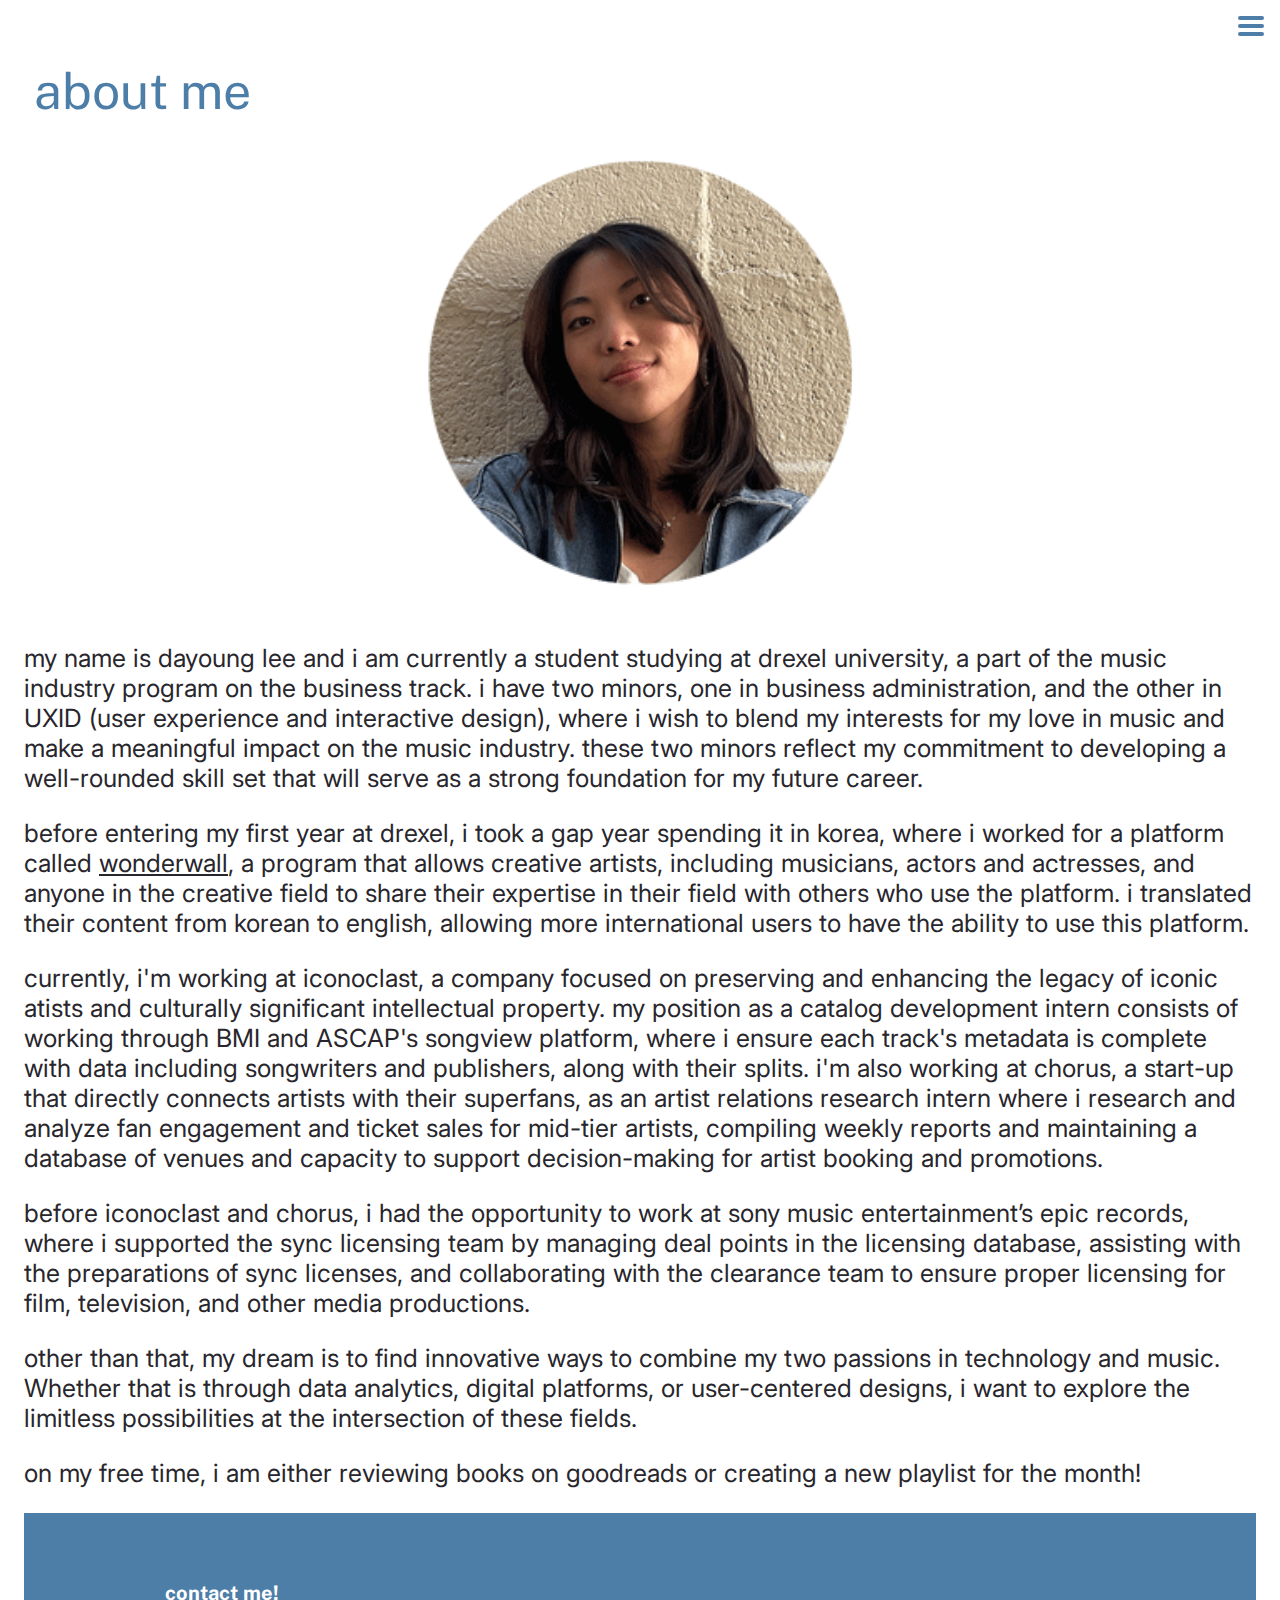
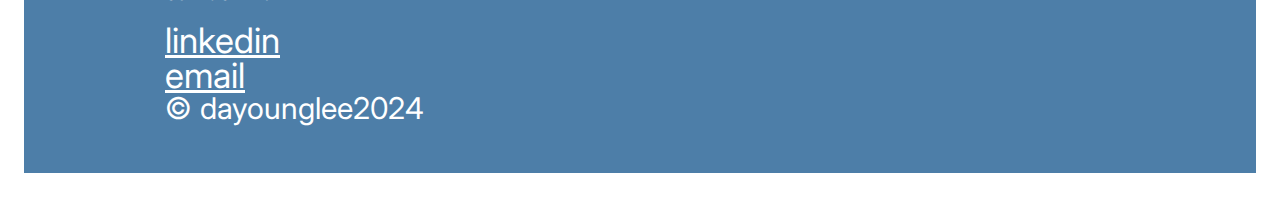
==== aboutme.html @ 476593b4 ":memo:" ====
<!DOCTYPE html>
<html lang="en">
<head>
 <meta charset="UTF-8">
 <title>about me</title>
 <link rel="normalize" href="styles/normalizesheet.css">
 <link rel="stylesheet" href="styles/stylesheet.css">
<link rel="aboutme" href="aboutme.html">
<link rel="myprojects" href="myprojects.html">
<link rel="resume" href="resume.html">
</head>
<body>
    <header>
        <input type="checkbox" id="nav-toggle" class="nav-toggle" hidden>
        <label for="nav-toggle" class="nav-toggle-label">
            <span></span>
            <span></span>
            <span></span>
        </label>
        <nav>
            <ul>
                <li>about me!</li>
                    <a href="aboutme.html"></a>
                <li>resume!</li>
                    <a href="resume.html"></a>
                <li>my projects!</li>
                    <a href="myprojects.html"></a>
            </ul>
        </nav>
    </header>
<h1>
    about me
</h1>
<img src="media/images/DaYoungImage.png" alt="dayoung" class="about-me-image" >

<p>
    my name is dayoung lee and i am currently a student studying at drexel university, a part of the music industry program on the business track. i have two minors, one in business administration, and the other in UXID (user experience and interactive design), where i wish to blend my interests for my love in music and make a meaningful impact on the music industry. these two minors reflect my commitment to developing a well-rounded skill set that will serve as a strong foundation for my future career.
</p>
<p>
    before entering my first year at drexel, i took a gap year spending it in korea, where i worked for a platform called <a href="https://wonderwall.kr/en">wonderwall</a>, a program that allows creative artists, including musicians, actors and actresses, and anyone in the creative field to share their expertise in their field with others who use the platform. i translated their content from korean to english, allowing more international users to have the ability to use this platform.
</p>
<p>
    currently, i'm working at iconoclast, a company focused on preserving and enhancing the legacy of iconic atists and culturally significant intellectual property. my position as a catalog development intern consists of working through BMI and ASCAP's songview platform, where i ensure each track's metadata is complete with data including songwriters and publishers, along with their splits. i'm also working at chorus, a start-up that directly connects artists with their superfans, as an artist relations research intern where i research and analyze fan engagement and ticket sales for mid-tier artists, compiling weekly reports and maintaining a database of venues and capacity to support decision-making for artist booking and promotions. 
</p>
<p>
    before iconoclast and chorus, i had the opportunity to work at sony music entertainment’s epic records, where i supported the sync licensing team by managing deal points in the licensing database, assisting with the preparations of sync licenses, and collaborating with the clearance team to ensure proper licensing for film, television, and other media productions.  
</p>
<p>
    other than that, my dream is to find innovative ways to combine my two passions in technology and music. Whether that is through data analytics, digital platforms, or user-centered designs, i want to explore the limitless possibilities at the intersection of these fields.
</p>
<p>
    on my free time, i am either reviewing books on goodreads or creating a new playlist for the month!
</p>
<footer class ="footer">
    <div class="footer-content">
        <h3>contact me!</h3>
        <p><a href="https://www.linkedin.com/in/dayoung-lee-/" target="_blank">linkedin</a></p>
        <p><a href="mailto:dayounglee526@gmail.com">email</a></p>
        <p>&copy; dayounglee2024</p>
    </div>
</footer>
</body>
---- styles/normalizesheet.css ----
/*! normalize.css v8.0.1 | MIT License | github.com/necolas/normalize.css */

/* Document
   ========================================================================== */

/**
 * 1. Correct the line height in all browsers.
 * 2. Prevent adjustments of font size after orientation changes in iOS.
 */

 html {
    line-height: 1.15; /* 1 */
    -webkit-text-size-adjust: 100%; /* 2 */
  }
  
  /* Sections
     ========================================================================== */
  
  /**
   * Remove the margin in all browsers.
   */
  
  body {
    margin: 0;
  }
  
  /**
   * Render the `main` element consistently in IE.
   */
  
  main {
    display: block;
  }
  
  /**
   * Correct the font size and margin on `h1` elements within `section` and
   * `article` contexts in Chrome, Firefox, and Safari.
   */
  
  h1 {
    font-size: 2em;
    margin: 0.67em 0;
  }
  
  /* Grouping content
     ========================================================================== */
  
  /**
   * 1. Add the correct box sizing in Firefox.
   * 2. Show the overflow in Edge and IE.
   */
  
  hr {
    box-sizing: content-box; /* 1 */
    height: 0; /* 1 */
    overflow: visible; /* 2 */
  }
  
  /**
   * 1. Correct the inheritance and scaling of font size in all browsers.
   * 2. Correct the odd `em` font sizing in all browsers.
   */
  
  pre {
    font-family: monospace, monospace; /* 1 */
    font-size: 1em; /* 2 */
  }
  
  /* Text-level semantics
     ========================================================================== */
  
  /**
   * Remove the gray background on active links in IE 10.
   */
  
  a {
    background-color: transparent;
  }
  
  /**
   * 1. Remove the bottom border in Chrome 57-
   * 2. Add the correct text decoration in Chrome, Edge, IE, Opera, and Safari.
   */
  
  abbr[title] {
    border-bottom: none; /* 1 */
    text-decoration: underline; /* 2 */
    text-decoration: underline dotted; /* 2 */
  }
  
  /**
   * Add the correct font weight in Chrome, Edge, and Safari.
   */
  
  b,
  strong {
    font-weight: bolder;
  }
  
  /**
   * 1. Correct the inheritance and scaling of font size in all browsers.
   * 2. Correct the odd `em` font sizing in all browsers.
   */
  
  code,
  kbd,
  samp {
    font-family: monospace, monospace; /* 1 */
    font-size: 1em; /* 2 */
  }
  
  /**
   * Add the correct font size in all browsers.
   */
  
  small {
    font-size: 80%;
  }
  
  /**
   * Prevent `sub` and `sup` elements from affecting the line height in
   * all browsers.
   */
  
  sub,
  sup {
    font-size: 75%;
    line-height: 0;
    position: relative;
    vertical-align: baseline;
  }
  
  sub {
    bottom: -0.25em;
  }
  
  sup {
    top: -0.5em;
  }
  
  /* Embedded content
     ========================================================================== */
  
  /**
   * Remove the border on images inside links in IE 10.
   */
  
  img {
    border-style: none;
  }
  
  /* Forms
     ========================================================================== */
  
  /**
   * 1. Change the font styles in all browsers.
   * 2. Remove the margin in Firefox and Safari.
   */
  
  button,
  input,
  optgroup,
  select,
  textarea {
    font-family: inherit; /* 1 */
    font-size: 100%; /* 1 */
    line-height: 1.15; /* 1 */
    margin: 0; /* 2 */
  }
  
  /**
   * Show the overflow in IE.
   * 1. Show the overflow in Edge.
   */
  
  button,
  input { /* 1 */
    overflow: visible;
  }
  
  /**
   * Remove the inheritance of text transform in Edge, Firefox, and IE.
   * 1. Remove the inheritance of text transform in Firefox.
   */
  
  button,
  select { /* 1 */
    text-transform: none;
  }
  
  /**
   * Correct the inability to style clickable types in iOS and Safari.
   */
  
  button,
  [type="button"],
  [type="reset"],
  [type="submit"] {
    -webkit-appearance: button;
  }
  
  /**
   * Remove the inner border and padding in Firefox.
   */
  
  button::-moz-focus-inner,
  [type="button"]::-moz-focus-inner,
  [type="reset"]::-moz-focus-inner,
  [type="submit"]::-moz-focus-inner {
    border-style: none;
    padding: 0;
  }
  
  /**
   * Restore the focus styles unset by the previous rule.
   */
  
  button:-moz-focusring,
  [type="button"]:-moz-focusring,
  [type="reset"]:-moz-focusring,
  [type="submit"]:-moz-focusring {
    outline: 1px dotted ButtonText;
  }
  
  /**
   * Correct the padding in Firefox.
   */
  
  fieldset {
    padding: 0.35em 0.75em 0.625em;
  }
  
  /**
   * 1. Correct the text wrapping in Edge and IE.
   * 2. Correct the color inheritance from `fieldset` elements in IE.
   * 3. Remove the padding so developers are not caught out when they zero out
   *    `fieldset` elements in all browsers.
   */
  
  legend {
    box-sizing: border-box; /* 1 */
    color: inherit; /* 2 */
    display: table; /* 1 */
    max-width: 100%; /* 1 */
    padding: 0; /* 3 */
    white-space: normal; /* 1 */
  }
  
  /**
   * Add the correct vertical alignment in Chrome, Firefox, and Opera.
   */
  
  progress {
    vertical-align: baseline;
  }
  
  /**
   * Remove the default vertical scrollbar in IE 10+.
   */
  
  textarea {
    overflow: auto;
  }
  
  /**
   * 1. Add the correct box sizing in IE 10.
   * 2. Remove the padding in IE 10.
   */
  
  [type="checkbox"],
  [type="radio"] {
    box-sizing: border-box; /* 1 */
    padding: 0; /* 2 */
  }
  
  /**
   * Correct the cursor style of increment and decrement buttons in Chrome.
   */
  
  [type="number"]::-webkit-inner-spin-button,
  [type="number"]::-webkit-outer-spin-button {
    height: auto;
  }
  
  /**
   * 1. Correct the odd appearance in Chrome and Safari.
   * 2. Correct the outline style in Safari.
   */
  
  [type="search"] {
    -webkit-appearance: textfield; /* 1 */
    outline-offset: -2px; /* 2 */
  }
  
  /**
   * Remove the inner padding in Chrome and Safari on macOS.
   */
  
  [type="search"]::-webkit-search-decoration {
    -webkit-appearance: none;
  }
  
  /**
   * 1. Correct the inability to style clickable types in iOS and Safari.
   * 2. Change font properties to `inherit` in Safari.
   */
  
  ::-webkit-file-upload-button {
    -webkit-appearance: button; /* 1 */
    font: inherit; /* 2 */
  }
  
  /* Interactive
     ========================================================================== */
  
  /*
   * Add the correct display in Edge, IE 10+, and Firefox.
   */
  
  details {
    display: block;
  }
  
  /*
   * Add the correct display in all browsers.
   */
  
  summary {
    display: list-item;
  }
  
  /* Misc
     ========================================================================== */
  
  /**
   * Add the correct display in IE 10+.
   */
  
  template {
    display: none;
  }
  
  /**
   * Add the correct display in IE 10.
   */
  
  [hidden] {
    display: none;
  }
---- styles/stylesheet.css ----
@font-face {
    font-family: Inter;
    src: url(../media/fonts/Inter.woff2);
    font-weight: 100 900;
    font-style: normal;
}
@font-face {
    font-family: PublicSans;
    src: url(../media/fonts/PublicSans.woff2);
    font-weight: 100 900;
    font-style: normal;
}

html{
    background-color: #FFFFFF;
}

* {
    box-sizing: border-box;
}

body{
    padding: 16px;
}

header {
    padding: 1rem;
    position: relative;
}

header label {
    cursor: pointer;
    height: 1.25rem;
    position: fixed;
    right: 1rem;
    top: 1rem;
    width: 1.625rem;
    z-index: 1001;
}

header label span {
    background-color: #4D7EA8;
    border-radius: 2px;
    display: block;
    height: 4px;
    position: absolute;
    width: 100%;
    transform-origin: left;
}

header label span:nth-child(1) {
    top: 0;
}

header label span:nth-child(2) {
    top: 0.5rem;
}

header label span:nth-child(3) {
    top: 1rem;
}

nav {
    background: #FFFFFF;
    height: 100vh;
    width: 18.75rem;
    position: fixed;
    right: -300px;
    top: 0;
    z-index: 1000;
}

nav ul{
    list-style: none;
    margin: 0;
    padding: 4rem;
}

nav ul li{
    margin-bottom: 1rem;
}

nav ul li a {
    color: #28262C;
    text-decoration: none;
    font-size: 25px;
}

.nav-toggle:checked ~ nav{
    right:0;
}
.nav-toggle:checked ~ .nav-toggle-label span:nth-child(1){
    transform: rotate(45deg);
    top: -2px;
}

.nav-toggle:checked ~ .nav-toggle-label span:nth-child(2){
    opacity: 0;
}

.nav-toggle:checked~.nav-toggle-label span:nth-child(3){
    transform:rotate(-45deg);
}

footer{
    background-color: #4D7EA8;
    padding: 25px 0;
}

.footer-content{
    max-width: 1000px;
    margin: 0 auto;
    padding: 25px;
    text-align: left;
}

footer .footer-content p{
    color: #FFFFFF;
    font-size: 30px;
    font-family: "Inter";
    line-height: 1;
    margin: 0;
}

footer .footer-content a{
    color: #FFFFFF;
    font-size: 35px;
    font-family: "Inter";
}
footer .footer-content h3 {
    color: #FFFFFF;
    font-family: "PublicSans";
    font-size: 20px;
    font-weight: 700;
    padding: 0; 
    line-height: 1;
}
:link {
    font-family: "Inter";
    color: #28262C;
}
:visited{
    font-family: "Inter";
    color: #4D7EA8;
}

h1, h2{
    font-family: "PublicSans";
    color: #4D7EA8;
    font-size: 50px;
    font-weight: 400;
    line-height: 1;
    margin: 0;
    padding: 10px;
}
b {
    font-weight: 700;
    font-family: "Inter";
}

u{
    font-family: "Inter";
    color: #28262C;
    font-size: 20px;
}

h3, h4 {
    font-family: "Inter";
    color:#28262C;
    font-size: 1.8rem;
    line-height: 1.2rem;
}

.homepage p {
    color: #28262C;
    font-size: 30px;
    font-family: "Inter";
    line-height: 110%;
    width: 700px;
    padding: 10px;
      
}
.homepage h3{
    color:#4D7EA8;
    font-size: 20px;
    font-family: "PublicSans";
}

.btn-link{
    display: inline-block;
    padding: 15px;
    background-color: #4D7EA8;
    border-radius:30px;
    text-align: center;
    cursor: pointer;
    border: none;
    text-decoration: none;
    color:#FFFFFF;
    font-size: 25px;
}

.resumepage ul, p, li {
    font-family: "Inter";
    color: #28262C;
    font-style: normal;
    font-weight: 400;
    font-size: 25px;
}

.about-me-image {
    width: 500px;
    height: auto;
  display: block;
  margin: auto;
}

.resumepage p + ul li{
    font-family: "Inter";
    color: #28262C;
    font-style: normal;
    font-weight: 400;
    font-size: 12px;
}

.image-container{
    position: absolute;
    top: 0;
    left:700px;
    padding: 20px;
}

.resumepage h1, h2{
    text-align: center;
    margin: 0;

}
.resumepage h4{
    font-size: 16px;
}
.resumepage p{
    font-size:14px;
}

.TargetAudiencePicture{
    width:383px;
    height: auto;
    display: block;
    margin: auto;
}

.MiaHarrisonRectangle{
    width: 500px;
    padding:26px;
    line-height: 170%;
    background-color: #7E85C7;
    font-size: 20px;
    border-radius: 28px;
    display: block;
    margin: auto;
}

.MiaHarrisonRectangle h4{
    font-size: 40px;
    margin-top:1px;
    color: #FFFFFF;
    text-align: left;
}

.MiaHarrisonRectangle p{
    font-size: 30px;
    text-align: left;
    color:#FFFFFF;
}
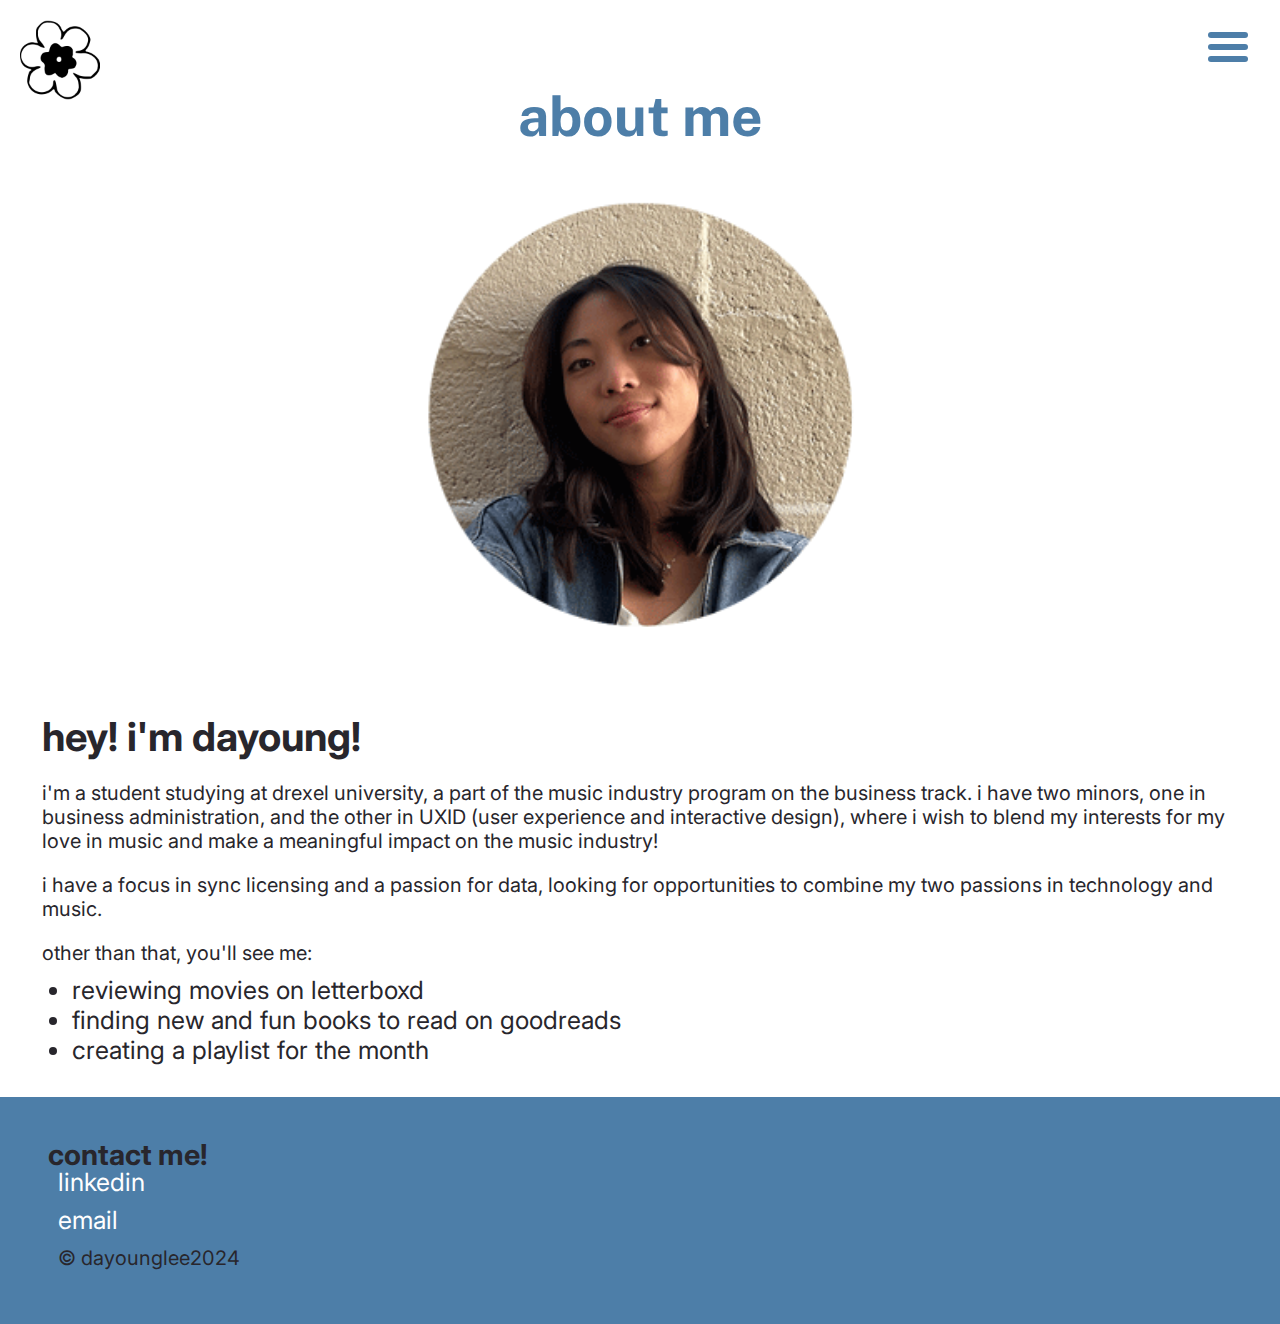
==== commit 3d65eeef: "Add features" ====
--- a/aboutme.html
+++ b/aboutme.html
@@ -9,7 +9,10 @@
 <link rel="myprojects" href="myprojects.html">
 <link rel="resume" href="resume.html">
 </head>
-<body>
+<body class="about-me">
+    <a href="index.html" class="logo">
+        <img src="media/images/logo.png" alt="homepagelogo" width="80">
+    </a>
     <header>
         <input type="checkbox" id="nav-toggle" class="nav-toggle" hidden>
         <label for="nav-toggle" class="nav-toggle-label">
@@ -19,12 +22,9 @@
         </label>
         <nav>
             <ul>
-                <li>about me!</li>
-                    <a href="aboutme.html"></a>
-                <li>resume!</li>
-                    <a href="resume.html"></a>
-                <li>my projects!</li>
-                    <a href="myprojects.html"></a>
+                <li><a href="aboutme.html">about me!</a></li>
+                <li><a href="resume.html">resume!</a></li>
+                <li><a href="myprojects.html">my projects!</a></li>
             </ul>
         </nav>
     </header>
@@ -33,24 +33,26 @@
 </h1>
 <img src="media/images/DaYoungImage.png" alt="dayoung" class="about-me-image" >
 
-<p>
-    my name is dayoung lee and i am currently a student studying at drexel university, a part of the music industry program on the business track. i have two minors, one in business administration, and the other in UXID (user experience and interactive design), where i wish to blend my interests for my love in music and make a meaningful impact on the music industry. these two minors reflect my commitment to developing a well-rounded skill set that will serve as a strong foundation for my future career.
-</p>
-<p>
-    before entering my first year at drexel, i took a gap year spending it in korea, where i worked for a platform called <a href="https://wonderwall.kr/en">wonderwall</a>, a program that allows creative artists, including musicians, actors and actresses, and anyone in the creative field to share their expertise in their field with others who use the platform. i translated their content from korean to english, allowing more international users to have the ability to use this platform.
-</p>
-<p>
-    currently, i'm working at iconoclast, a company focused on preserving and enhancing the legacy of iconic atists and culturally significant intellectual property. my position as a catalog development intern consists of working through BMI and ASCAP's songview platform, where i ensure each track's metadata is complete with data including songwriters and publishers, along with their splits. i'm also working at chorus, a start-up that directly connects artists with their superfans, as an artist relations research intern where i research and analyze fan engagement and ticket sales for mid-tier artists, compiling weekly reports and maintaining a database of venues and capacity to support decision-making for artist booking and promotions. 
-</p>
-<p>
-    before iconoclast and chorus, i had the opportunity to work at sony music entertainment’s epic records, where i supported the sync licensing team by managing deal points in the licensing database, assisting with the preparations of sync licenses, and collaborating with the clearance team to ensure proper licensing for film, television, and other media productions.  
-</p>
-<p>
-    other than that, my dream is to find innovative ways to combine my two passions in technology and music. Whether that is through data analytics, digital platforms, or user-centered designs, i want to explore the limitless possibilities at the intersection of these fields.
-</p>
-<p>
-    on my free time, i am either reviewing books on goodreads or creating a new playlist for the month!
-</p>
+<section class="about-me-content">
+
+<h2><b>hey! i'm dayoung!</b></h2>
+<p>i'm a student studying at drexel university, a part of the music industry program on the business track. i have two minors, one in business administration, and the other in UXID (user experience and interactive design), where i wish to blend my interests for my love in music and make a meaningful impact on the music industry!</p>
+<p>i have a focus in sync licensing and a passion for data, looking for opportunities to combine my two passions in technology and music.</p>
+<p>other than that, you'll see me:</p>
+<ul>
+    <li>reviewing movies on letterboxd</li>
+    <li>finding new and fun books to read on goodreads</li>
+    <li>creating a playlist for the month</li>
+</ul>
+
+
+
+
+
+
+
+
+</section>
 <footer class ="footer">
     <div class="footer-content">
         <h3>contact me!</h3>
--- a/styles/stylesheet.css
+++ b/styles/stylesheet.css
@@ -13,36 +13,47 @@
 
 html{
     background-color: #FFFFFF;
+    margin: 0;
 }
 
 * {
     box-sizing: border-box;
-}
-
-body{
-    padding: 16px;
+    margin: 0;
+}
+
+.logo{
+    position: absolute;
+    top: 20px;
+    left: 20px;
+    z-index: 1000;
+}
+
+.logo img {
+    width: 80px;
+    height: auto;
+    cursor: pointer;
 }
 
 header {
-    padding: 1rem;
+    padding: 2rem;
     position: relative;
 }
 
 header label {
     cursor: pointer;
-    height: 1.25rem;
+    height: 2rem;
     position: fixed;
-    right: 1rem;
-    top: 1rem;
-    width: 1.625rem;
+    right: 2rem;
+    top: 2rem;
+    width: 2.5rem;
     z-index: 1001;
 }
 
 header label span {
     background-color: #4D7EA8;
-    border-radius: 2px;
-    display: block;
-    height: 4px;
+    border-radius: 3px;
+    display: block;
+    height: 6px;
     position: absolute;
     width: 100%;
     transform-origin: left;
@@ -53,11 +64,11 @@
 }
 
 header label span:nth-child(2) {
-    top: 0.5rem;
+    top: 0.75rem;
 }
 
 header label span:nth-child(3) {
-    top: 1rem;
+    top: 1.5rem;
 }
 
 nav {
@@ -83,7 +94,7 @@
 nav ul li a {
     color: #28262C;
     text-decoration: none;
-    font-size: 25px;
+    font-size: 30px;
 }
 
 .nav-toggle:checked ~ nav{
@@ -102,88 +113,89 @@
     transform:rotate(-45deg);
 }
 
-footer{
+.footer{
     background-color: #4D7EA8;
-    padding: 25px 0;
-}
-
-.footer-content{
-    max-width: 1000px;
-    margin: 0 auto;
-    padding: 25px;
-    text-align: left;
-}
-
-footer .footer-content p{
-    color: #FFFFFF;
-    font-size: 30px;
-    font-family: "Inter";
-    line-height: 1;
-    margin: 0;
-}
-
-footer .footer-content a{
-    color: #FFFFFF;
-    font-size: 35px;
-    font-family: "Inter";
-}
-footer .footer-content h3 {
-    color: #FFFFFF;
-    font-family: "PublicSans";
+    color: #ffffff;
+    text-align: left;
+    padding: 3rem;
+    padding-bottom: 3rem;
+    position: sticky;
+    width: 100%;
+}
+
+.footer p{
+    color: #ffffff;
+    font-size: 25px;
+    line-height: 1rem;
+}
+
+.footer a {
+    color: #ffffff;
+    text-decoration: none;
+    font-size: 25px;
+    line-height: 1rem;
+}
+:link {
+    font-family: "Inter";
+    color: #28262C;
+}
+:visited{
+    font-family: "Inter";
+    color: #4D7EA8;
+}
+
+b {
+    font-weight: 700;
+    font-family: "Inter";
+}
+
+u{
+    font-family: "Inter";
+    color: #28262C;
     font-size: 20px;
-    font-weight: 700;
-    padding: 0; 
-    line-height: 1;
-}
-:link {
-    font-family: "Inter";
-    color: #28262C;
-}
-:visited{
-    font-family: "Inter";
-    color: #4D7EA8;
-}
-
-h1, h2{
+}
+
+h3, h4 {
+    font-family: "Inter";
+    color:#28262C;
+    font-size: 1.8rem;
+    line-height: 1.2rem;
+}
+
+.hihomepage {
     font-family: "PublicSans";
     color: #4D7EA8;
     font-size: 50px;
     font-weight: 400;
     line-height: 1;
-    margin: 0;
-    padding: 10px;
-}
-b {
-    font-weight: 700;
-    font-family: "Inter";
-}
-
-u{
-    font-family: "Inter";
-    color: #28262C;
-    font-size: 20px;
-}
-
-h3, h4 {
-    font-family: "Inter";
-    color:#28262C;
-    font-size: 1.8rem;
-    line-height: 1.2rem;
-}
-
-.homepage p {
+    margin-top: 30px;
+    padding: 5px;
+}
+
+.dayounghomepage{
+    font-family: "PublicSans";
+    color: #4D7EA8;
+    font-size: 50px;
+    font-weight: 400;
+    line-height: 1;
+    margin-top: 15px;
+    padding: 5px;
+}
+.introhomepage{
+    line-height: 110%;
     color: #28262C;
     font-size: 30px;
     font-family: "Inter";
-    line-height: 110%;
     width: 700px;
     padding: 10px;
-      
 }
 .homepage h3{
     color:#4D7EA8;
     font-size: 20px;
     font-family: "PublicSans";
+    line-height: 120%;
+    margin-top: 35px;
+    padding: 10px;
 }
 
 .btn-link{
@@ -224,7 +236,7 @@
 
 .image-container{
     position: absolute;
-    top: 0;
+    top: 80px;
     left:700px;
     padding: 20px;
 }
@@ -271,3 +283,65 @@
     text-align: left;
     color:#FFFFFF;
 }
+
+.about-me h1{
+    text-align: center;
+    margin: 0;
+    padding: 20px;
+    font-size: 55px;
+    font-family: "PublicSans";
+    color: #4D7EA8;
+}
+
+.about-me h2{
+    text-align: left;
+    margin: 0;
+    padding: 10px;
+    font-size: 40px;
+    color:#28262C;
+    margin-top: 10px;
+}
+
+.about-me p{
+    text-align: left;
+    margin: 0;
+    padding: 10px;
+    font-size: 20px;
+    color:#28262C;
+}
+
+.about-me-content{
+    padding: 2rem;
+}
+
+.body-content {
+    padding: 2rem;
+}
+.goodreadsmockup-img {
+    display: block;
+    margin: auto;
+    padding-bottom: 2rem;
+}
+.moodifymockup-img {
+    display: block;
+    margin: auto;
+    padding-bottom: 2rem;
+}
+
+.myprojects h1{
+    text-align: center;
+    font-family: "PublicSans";
+    color: #4D7EA8;
+    font-size: 55px;
+    padding: 50px;
+    margin: 0;
+}
+
+.myprojects h3 {
+    text-align: left;
+    font-family: "PublicSans";
+    color: #28262C;
+    font-size: 35px;
+    padding: 50px;
+}
+
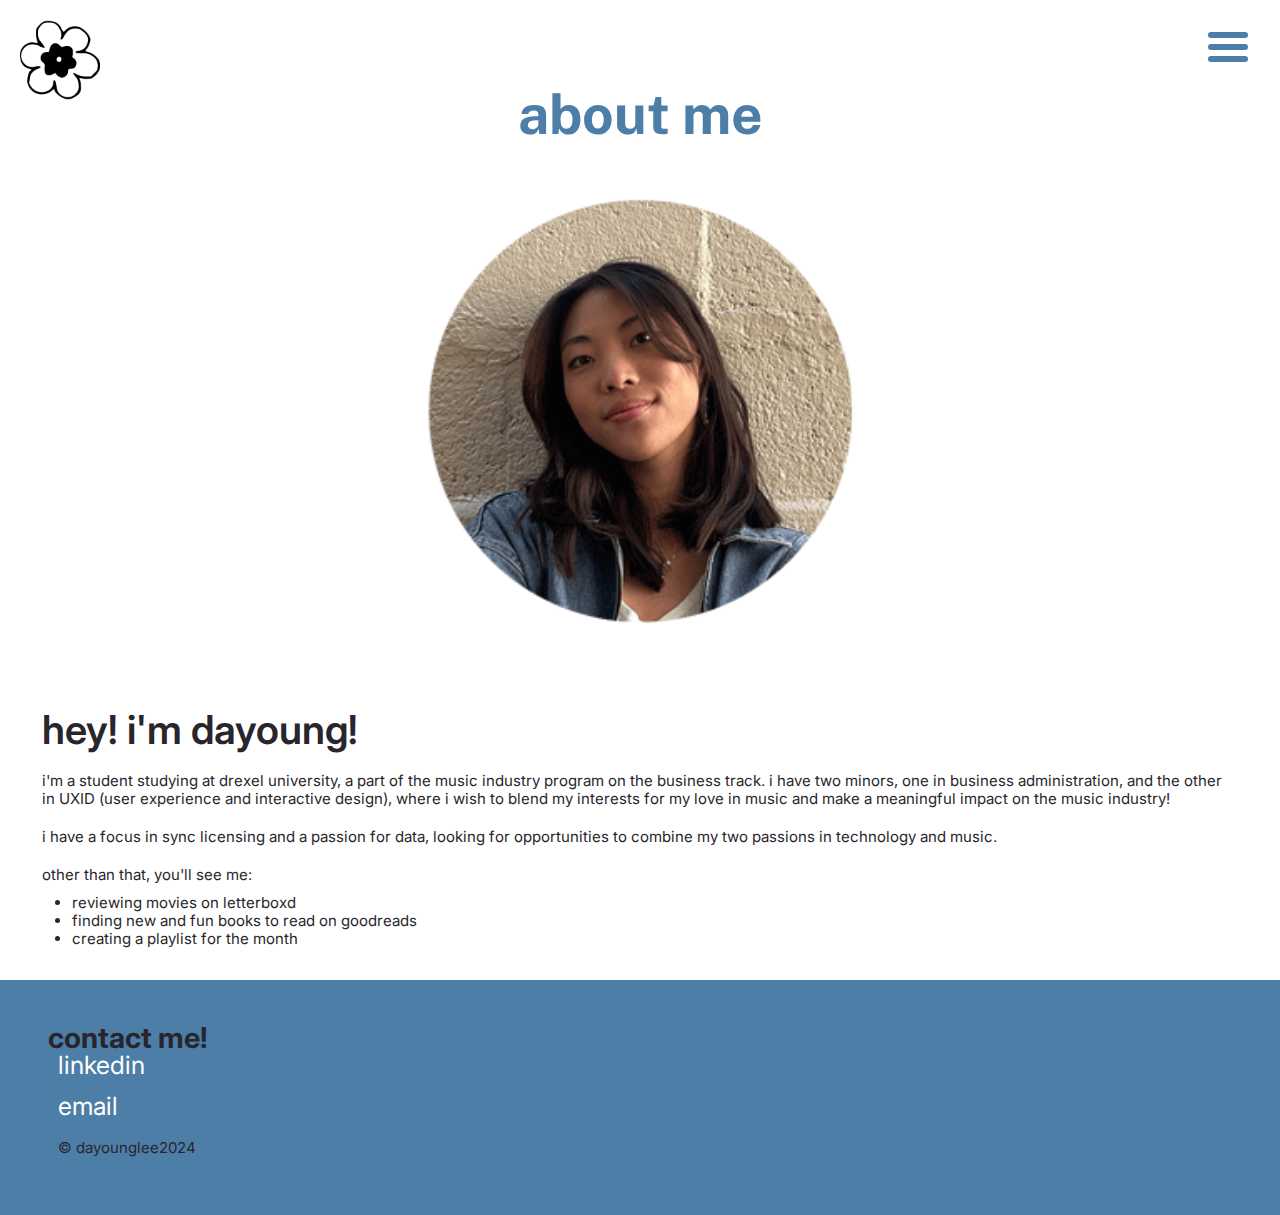
==== commit 9a729486: "Add styles" ====
--- a/aboutme.html
+++ b/aboutme.html
@@ -50,8 +50,6 @@
 
 
 
-
-
 </section>
 <footer class ="footer">
     <div class="footer-content">
--- a/styles/stylesheet.css
+++ b/styles/stylesheet.css
@@ -87,7 +87,7 @@
     padding: 4rem;
 }
 
-nav ul li{
+nav ul, nav li{
     margin-bottom: 1rem;
 }
 
@@ -145,7 +145,7 @@
 }
 
 b {
-    font-weight: 700;
+    font-weight: 600;
     font-family: "Inter";
 }
 
@@ -181,7 +181,7 @@
     margin-top: 15px;
     padding: 5px;
 }
-.introhomepage{
+.introhomepage {
     line-height: 110%;
     color: #28262C;
     font-size: 30px;
@@ -211,14 +211,6 @@
     font-size: 25px;
 }
 
-.resumepage ul, p, li {
-    font-family: "Inter";
-    color: #28262C;
-    font-style: normal;
-    font-weight: 400;
-    font-size: 25px;
-}
-
 .about-me-image {
     width: 500px;
     height: auto;
@@ -226,12 +218,13 @@
   margin: auto;
 }
 
-.resumepage p + ul li{
+.resume-content p,.resume-content ul, .resume-content li{
     font-family: "Inter";
     color: #28262C;
     font-style: normal;
     font-weight: 400;
-    font-size: 12px;
+    font-size: 13px;
+    line-height: 120%;
 }
 
 .image-container{
@@ -241,18 +234,113 @@
     padding: 20px;
 }
 
-.resumepage h1, h2{
+.resume-content h1{
     text-align: center;
-    margin: 0;
-
-}
+    font-family: "PublicSans";
+    color: #4D7EA8;
+    font-size: 40px;
+    font-weight: 400;
+    line-height: 110%;
+    padding: 20px;
+    margin: 0;
+}
+
+.resume-content h2{
+    text-align: center;
+    font-family: "PublicSans";
+    color: #4D7EA8;
+    font-size: 35px;
+    font-weight: 400;
+    line-height: 120%;
+    padding: 20px;
+    margin: 0;
+}
+.resume-content{
+    padding: 2rem;
+}
+
 .resumepage h4{
-    font-size: 16px;
-}
-.resumepage p{
-    font-size:14px;
-}
-
+    font-size: 15px;
+    color: #28262C;
+    font-family: "Inter";
+    line-height: 120%;
+    font-weight: 400;
+}
+
+.minor{
+    color: #28262C;
+    font-family: "Inter";
+    line-height: 120%;
+    font-weight: 400;
+    margin-left: 15px;
+}
+.chorus ,.sony ,.venice, .zync ,.scorekeepers,.sota{
+    margin-top: 1.5rem;;
+}
+
+.moodify-content{
+    padding: 2rem;
+}
+.moodify h1{
+    font-family: "PublicSans";
+    color: #4D7EA8;
+    font-size: 50px;
+    font-weight: 400;
+    line-height: 110%;
+    margin-top: 40px;
+}
+
+.moodify h3{
+    font-family: "Inter";
+    color: #28262C;
+    font-size: 20px;
+    font-weight: 400;
+    line-height: 120%;
+    font-weight: 600;
+}
+
+.moodify-content ul, .moodify-content li, .moodify-content p{
+    font-family: "Inter";
+    color: #28262C;
+    font-style: normal;
+    font-weight: 400;
+    font-size: 15px;
+    line-height: 120%;
+}
+
+.goodreads-content{
+    padding: 2rem;
+}
+
+.goodreadsbold{
+    font-weight: 600;
+    font-family: "Inter";
+    color:#28262C;
+    font-size: 15px;
+}
+.goodreads h1{
+    font-family: "PublicSans";
+    color: #4D7EA8;
+    font-size: 50px;
+    font-weight: 400;
+    line-height: 120%;
+    margin-top: 40px;
+}
+.goodreads h3{
+    font-family: "Inter";
+    color: #28262C;
+    font-size: 25px;
+    font-weight: 400;
+    line-height: 200%;
+    font-weight: 600;
+}
+.goodreads-content ul, .goodreads-content li, .goodreads-content p{
+    font-family: "Inter";
+    color: #28262C;
+    font-weight: 400;
+    font-size: 15px;
+    line-height: 120%;
+}
 .TargetAudiencePicture{
     width:383px;
     height: auto;
@@ -291,23 +379,37 @@
     font-size: 55px;
     font-family: "PublicSans";
     color: #4D7EA8;
+    line-height: 110%;
 }
 
 .about-me h2{
     text-align: left;
+    font-family: "Inter";
     margin: 0;
     padding: 10px;
     font-size: 40px;
     color:#28262C;
     margin-top: 10px;
+    line-height: 110%;
 }
 
 .about-me p{
     text-align: left;
     margin: 0;
     padding: 10px;
-    font-size: 20px;
+    font-size: 15px;
+    font-family: "Inter";
     color:#28262C;
+    line-height: 120%;
+}
+
+.about-me-content ul, .about-me-content li{
+    font-family: "Inter";
+    color: #28262C;
+    font-style: normal;
+    font-weight: 400;
+    font-size: 15px;
+    line-height: 120%;
 }
 
 .about-me-content{
@@ -320,12 +422,17 @@
 .goodreadsmockup-img {
     display: block;
     margin: auto;
-    padding-bottom: 2rem;
-}
+    margin-bottom: 2rem;
+    border: 2px solid #4D7EA8;
+    border-radius: 50px;
+}
+
 .moodifymockup-img {
     display: block;
     margin: auto;
-    padding-bottom: 2rem;
+    margin-bottom: 2rem;
+    border: 2px solid #4D7EA8;
+    border-radius: 50px;
 }
 
 .myprojects h1{
@@ -345,3 +452,4 @@
     padding: 50px;
 }
 
+
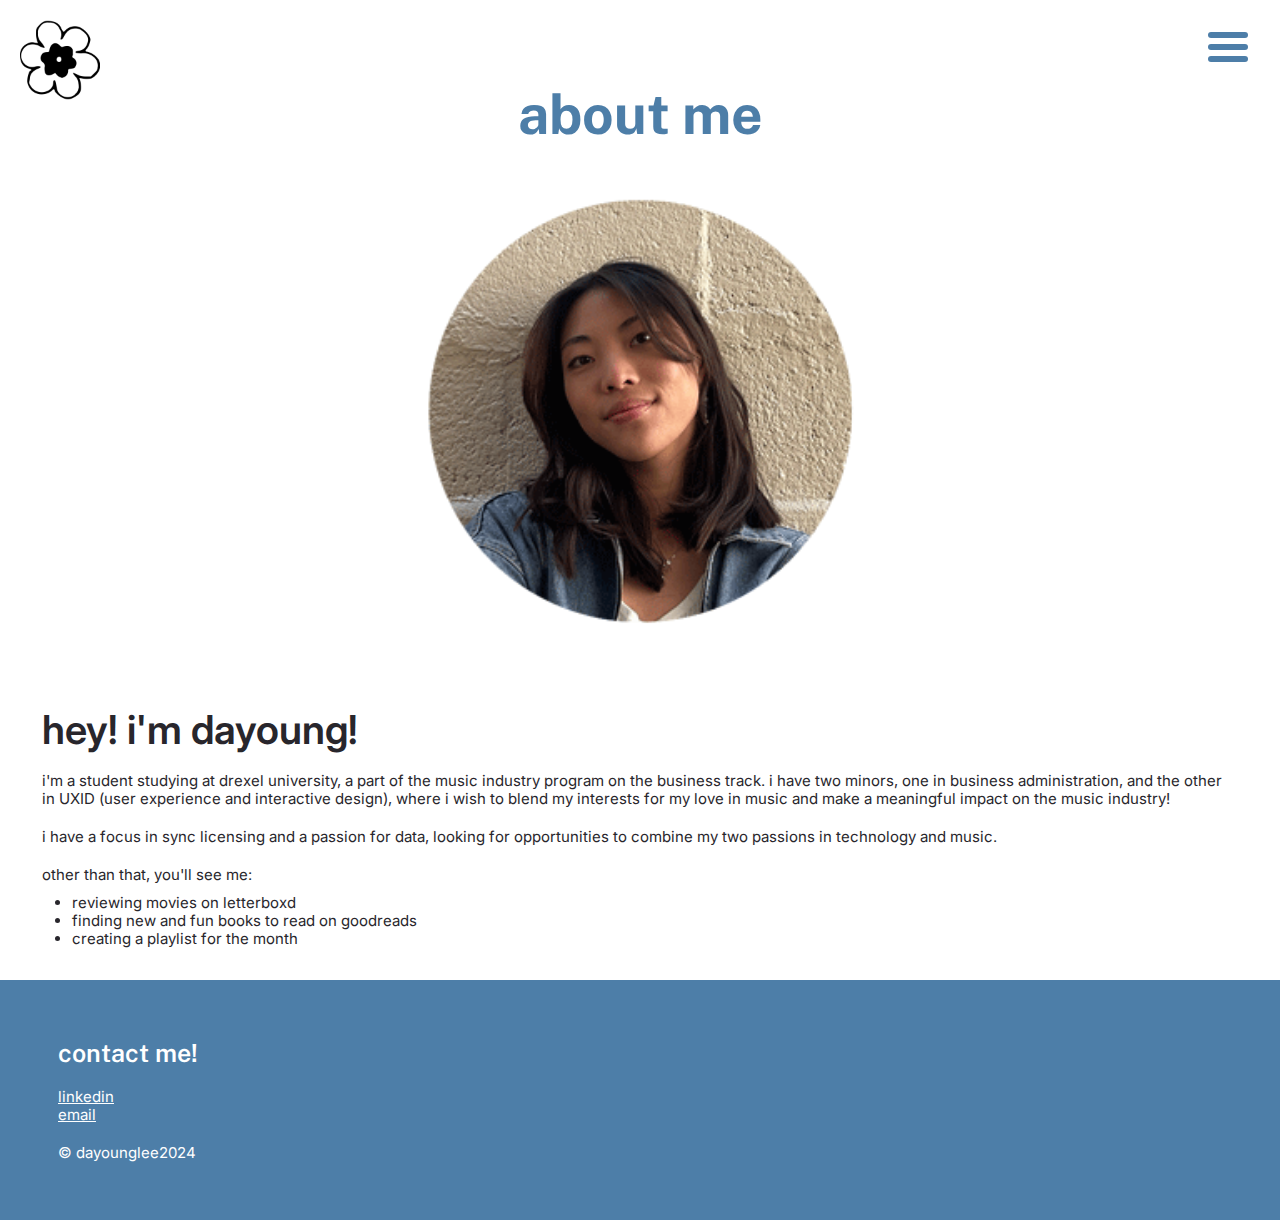
==== commit 75167d98: "Add Info" ====
--- a/aboutme.html
+++ b/aboutme.html
@@ -46,17 +46,13 @@
 </ul>
 
 
-
-
-
-
 </section>
 <footer class ="footer">
-    <div class="footer-content">
-        <h3>contact me!</h3>
-        <p><a href="https://www.linkedin.com/in/dayoung-lee-/" target="_blank">linkedin</a></p>
-        <p><a href="mailto:dayounglee526@gmail.com">email</a></p>
-        <p>&copy; dayounglee2024</p>
-    </div>
+    <p class="contact-me">contact me!</p>
+    <p class="contact-me-links">
+        <a href="https://www.linkedin.com/in/dayoung-lee-/" target="_blank">linkedin</a>
+        <a href="mailto:dayounglee526@gmail.com">email</a>
+    </p>
+    <p class="footer-content">&copy; dayounglee2024</p>
 </footer>
 </body>--- a/styles/stylesheet.css
+++ b/styles/stylesheet.css
@@ -22,12 +22,17 @@
 }
 
 .logo{
-    position: absolute;
+    position: fixed;
     top: 20px;
     left: 20px;
     z-index: 1000;
 }
-
+.down-arrow{
+    font-size: 100px;
+    text-align: center;
+    line-height: 120%;
+    color: #28262C;
+}
 .logo img {
     width: 80px;
     height: auto;
@@ -123,25 +128,39 @@
     width: 100%;
 }
 
-.footer p{
+.footer .contact-me {
+    font-size: 25px;
+    line-height: 120%;
+    font-weight: 600;
+    font-family: "PublicSans";
+    color: #FFFFFF;
+
+}
+
+.footer .contact-me-links a:link, .footer .contact-me-links a:visited{
     color: #ffffff;
-    font-size: 25px;
-    line-height: 1rem;
-}
-
-.footer a {
-    color: #ffffff;
-    text-decoration: none;
-    font-size: 25px;
-    line-height: 1rem;
-}
-:link {
-    font-family: "Inter";
-    color: #28262C;
-}
+    font-size: 15px;
+    line-height: 120%;
+    font-family: "Inter";
+    display: block;
+    font-weight: 400;
+
+}
+.footer .footer-content{
+    color:#FFFFFF;
+    font-size: 15px;
+    font-family: "Inter";
+    line-height: 120%;
+}
+
 :visited{
-    font-family: "Inter";
-    color: #4D7EA8;
+    color: #4D7EA8;
+    font-family: "Inter";
+}
+
+:link{
+    color: #28262C;
+    font-family: "Inter";
 }
 
 b {
@@ -152,7 +171,7 @@
 u{
     font-family: "Inter";
     color: #28262C;
-    font-size: 20px;
+    font-size: 15px;
 }
 
 h3, h4 {
@@ -181,8 +200,7 @@
     margin-top: 15px;
     padding: 5px;
 }
-.introhomepage {
-    line-height: 110%;
+.body-content .introhomepage {
     color: #28262C;
     font-size: 30px;
     font-family: "Inter";
@@ -209,6 +227,21 @@
     text-decoration: none;
     color:#FFFFFF;
     font-size: 25px;
+    margin-top: 1.5rem;
+}
+
+.myprojectsbtn-link{
+    display: inline-block;
+    padding: 15px;
+    background-color: #4D7EA8;
+    border-radius:30px;
+    text-align: center;
+    cursor: pointer;
+    border: none;
+    text-decoration: none;
+    color:#FFFFFF;
+    font-size: 25px;
+    margin-top: 1.5rem;
 }
 
 .about-me-image {
@@ -293,9 +326,9 @@
 .moodify h3{
     font-family: "Inter";
     color: #28262C;
-    font-size: 20px;
-    font-weight: 400;
-    line-height: 120%;
+    font-size: 23px;
+    font-weight: 400;
+    line-height: 200%;
     font-weight: 600;
 }
 
@@ -419,20 +452,32 @@
 .body-content {
     padding: 2rem;
 }
+
+.currentprojectpicture {
+    display: block;
+    margin: auto;
+    margin-top: 1rem;
+    margin-bottom: 2rem;
+    border: 3.5px solid #4D7EA8;
+    border-radius: 50px;
+    filter: blur(7px);
+}
 .goodreadsmockup-img {
     display: block;
     margin: auto;
     margin-bottom: 2rem;
-    border: 2px solid #4D7EA8;
+    border: 3.5px solid #4D7EA8;
     border-radius: 50px;
+    margin-top: 1rem;
 }
 
 .moodifymockup-img {
     display: block;
     margin: auto;
     margin-bottom: 2rem;
-    border: 2px solid #4D7EA8;
+    border: 3.5px solid #4D7EA8;
     border-radius: 50px;
+    margin-top: 1rem;
 }
 
 .myprojects h1{
@@ -450,6 +495,7 @@
     color: #28262C;
     font-size: 35px;
     padding: 50px;
-}
-
-
+    margin-bottom: -1.5rem;
+}
+
+
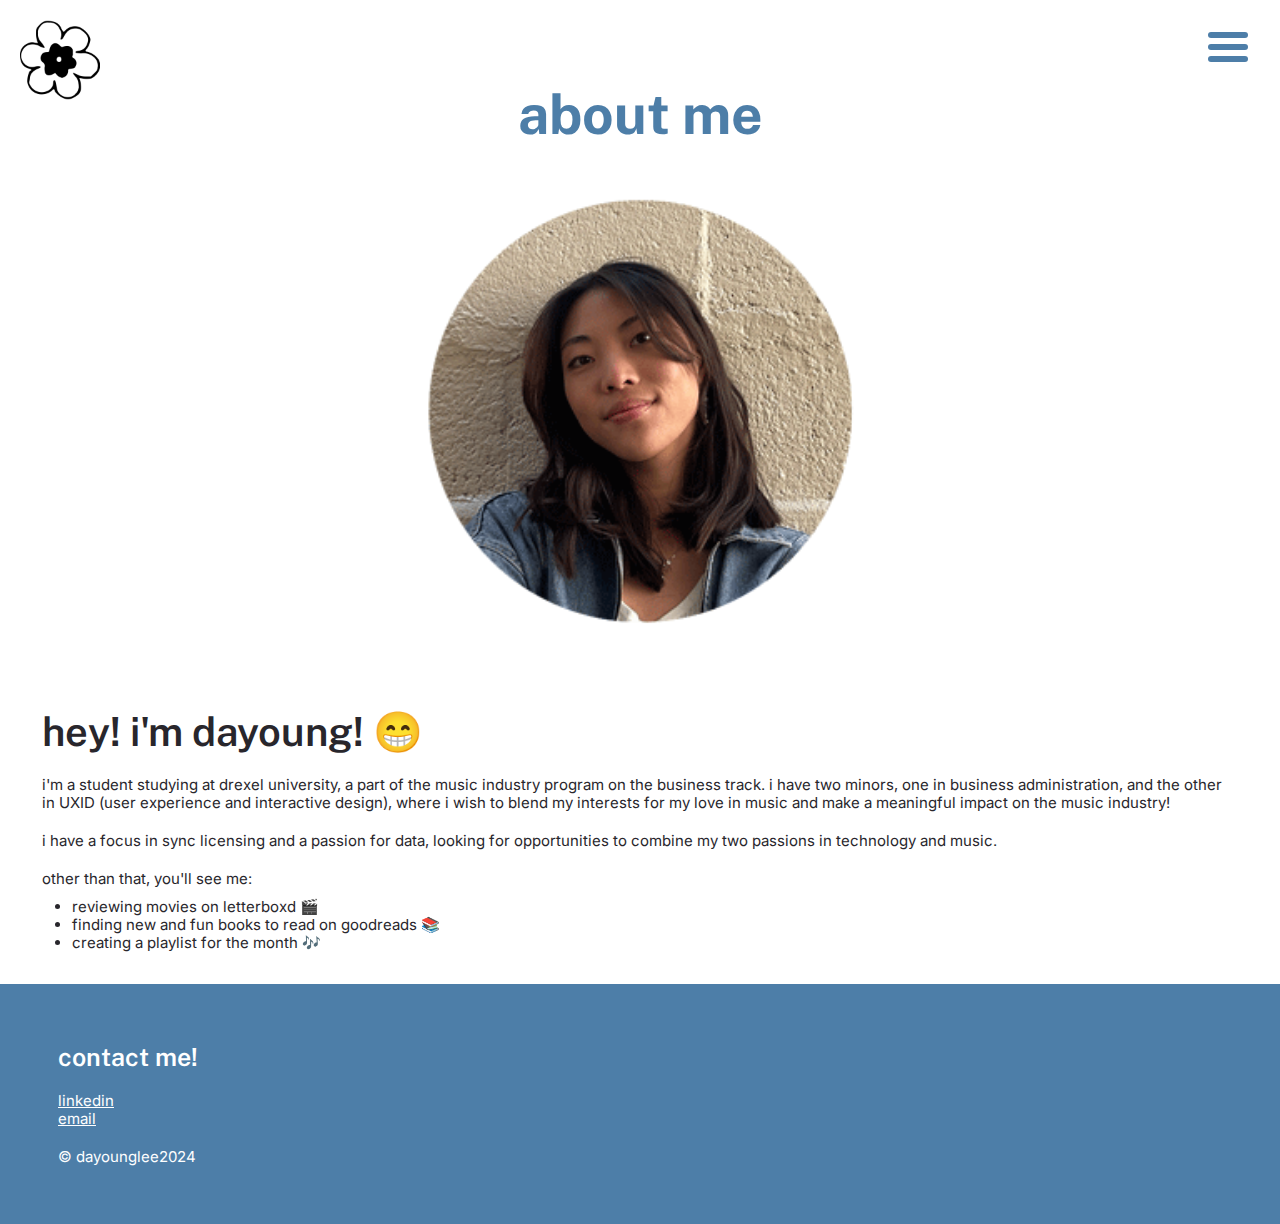
==== commit 62aebb37: "Update on Styles" ====
--- a/aboutme.html
+++ b/aboutme.html
@@ -35,14 +35,14 @@
 
 <section class="about-me-content">
 
-<h2><b>hey! i'm dayoung!</b></h2>
+<h2><b class="about-me-bold">hey! i'm dayoung! &#128513;</b></h2>
 <p>i'm a student studying at drexel university, a part of the music industry program on the business track. i have two minors, one in business administration, and the other in UXID (user experience and interactive design), where i wish to blend my interests for my love in music and make a meaningful impact on the music industry!</p>
 <p>i have a focus in sync licensing and a passion for data, looking for opportunities to combine my two passions in technology and music.</p>
 <p>other than that, you'll see me:</p>
 <ul>
-    <li>reviewing movies on letterboxd</li>
-    <li>finding new and fun books to read on goodreads</li>
-    <li>creating a playlist for the month</li>
+    <li>reviewing movies on letterboxd &#127916;</li> 
+    <li>finding new and fun books to read on goodreads &#128218;</li>
+    <li>creating a playlist for the month &#127926;</li>
 </ul>
 
 
--- a/styles/stylesheet.css
+++ b/styles/stylesheet.css
@@ -118,6 +118,13 @@
     transform:rotate(-45deg);
 }
 
+a{
+    font-family: "Inter";
+    color: #4D7EA8;
+    font-size: 15px;
+    line-height: 120%;
+}
+
 .footer{
     background-color: #4D7EA8;
     color: #ffffff;
@@ -164,14 +171,24 @@
 }
 
 b {
-    font-weight: 600;
-    font-family: "Inter";
+    font-weight: 500;
+    font-family: "Inter";
+    font-size: 18px;
+    line-height: 120%;
 }
 
 u{
     font-family: "Inter";
     color: #28262C;
-    font-size: 15px;
+    font-size: 18px;
+    line-height: 120%;
+}
+
+i{
+    font-family: "Inter";
+    color: #28262C;
+    font-size: 18px;
+    line-height: 110%;
 }
 
 h3, h4 {
@@ -191,7 +208,7 @@
     padding: 5px;
 }
 
-.dayounghomepage{
+.dayounghomepage {
     font-family: "PublicSans";
     color: #4D7EA8;
     font-size: 50px;
@@ -200,6 +217,13 @@
     margin-top: 15px;
     padding: 5px;
 }
+
+.dayoungbold{
+    font-weight: 600;
+    font-family: "Inter";
+    font-size: 50px;
+    color: #4D7EA8;
+}
 .body-content .introhomepage {
     color: #28262C;
     font-size: 30px;
@@ -218,29 +242,27 @@
 
 .btn-link{
     display: inline-block;
-    padding: 15px;
+    padding: 1rem 1.5rem;
     background-color: #4D7EA8;
-    border-radius:30px;
+    border-radius:40px;
     text-align: center;
     cursor: pointer;
-    border: none;
     text-decoration: none;
     color:#FFFFFF;
-    font-size: 25px;
+    font-size: 30px;
     margin-top: 1.5rem;
 }
 
 .myprojectsbtn-link{
     display: inline-block;
-    padding: 15px;
+    padding: 1rem 1.5rem;
     background-color: #4D7EA8;
-    border-radius:30px;
+    border-radius:40px;
     text-align: center;
     cursor: pointer;
-    border: none;
     text-decoration: none;
     color:#FFFFFF;
-    font-size: 25px;
+    font-size: 30px;
     margin-top: 1.5rem;
 }
 
@@ -256,10 +278,18 @@
     color: #28262C;
     font-style: normal;
     font-weight: 400;
-    font-size: 13px;
-    line-height: 120%;
-}
-
+    font-size: 15px;
+    line-height: 120%;
+}
+.resume-content .dates{
+    font-family: "Inter";
+    color: #28262C;
+    font-style: normal;
+    font-weight: 400;
+    font-size: 15px;
+    line-height: 120%;
+    font-style: italic;
+}
 .image-container{
     position: absolute;
     top: 80px;
@@ -293,11 +323,19 @@
 }
 
 .resumepage h4{
-    font-size: 15px;
-    color: #28262C;
-    font-family: "Inter";
-    line-height: 120%;
-    font-weight: 400;
+    font-size: 20px;
+    color: #28262C;
+    font-family: "Inter";
+    line-height: 120%;
+    font-weight: 400;
+}
+
+.resume-bold{
+    font-size: 20px;
+    color: #28262C;
+    font-family: "Inter";
+    line-height: 120%;
+    font-weight: 600;
 }
 
 .minor{
@@ -314,11 +352,12 @@
 .moodify-content{
     padding: 2rem;
 }
+
 .moodify h1{
     font-family: "PublicSans";
     color: #4D7EA8;
     font-size: 50px;
-    font-weight: 400;
+    font-weight: 600;
     line-height: 110%;
     margin-top: 40px;
 }
@@ -327,9 +366,8 @@
     font-family: "Inter";
     color: #28262C;
     font-size: 23px;
-    font-weight: 400;
+    font-weight: 800;
     line-height: 200%;
-    font-weight: 600;
 }
 
 .moodify-content ul, .moodify-content li, .moodify-content p{
@@ -355,7 +393,7 @@
     font-family: "PublicSans";
     color: #4D7EA8;
     font-size: 50px;
-    font-weight: 400;
+    font-weight: 600;
     line-height: 120%;
     margin-top: 40px;
 }
@@ -363,9 +401,8 @@
     font-family: "Inter";
     color: #28262C;
     font-size: 25px;
-    font-weight: 400;
+    font-weight: 800;
     line-height: 200%;
-    font-weight: 600;
 }
 .goodreads-content ul, .goodreads-content li, .goodreads-content p{
     font-family: "Inter";
@@ -375,34 +412,19 @@
     line-height: 120%;
 }
 .TargetAudiencePicture{
-    width:383px;
+    width: 900px;
     height: auto;
     display: block;
     margin: auto;
 }
 
-.MiaHarrisonRectangle{
-    width: 500px;
-    padding:26px;
-    line-height: 170%;
-    background-color: #7E85C7;
-    font-size: 20px;
-    border-radius: 28px;
+.GoodreadsLowFi1, .GoodreadsLowFi2 {
+    width: 900px;
+    height: auto;
     display: block;
     margin: auto;
-}
-
-.MiaHarrisonRectangle h4{
-    font-size: 40px;
-    margin-top:1px;
-    color: #FFFFFF;
-    text-align: left;
-}
-
-.MiaHarrisonRectangle p{
-    font-size: 30px;
-    text-align: left;
-    color:#FFFFFF;
+    margin-top: 2rem;
+    margin-bottom: 2rem;
 }
 
 .about-me h1{
@@ -449,7 +471,18 @@
     padding: 2rem;
 }
 
+.about-me-bold{
+    font-weight: 600;
+    font-family: "PublicSans";
+    color:#28262C;
+    font-size: 40px;
+}
+
 .body-content {
+    padding: 2rem;
+}
+
+.myprojects {
     padding: 2rem;
 }
 
@@ -462,40 +495,101 @@
     border-radius: 50px;
     filter: blur(7px);
 }
+
 .goodreadsmockup-img {
+    display: block;
+    margin-bottom: 3rem;
+    border: 3.5px solid #4D7EA8;
+    border-radius: 50px;
+    margin-top: 1rem;
+}
+
+.moodifymockup-img {
+    display: block;
+    margin-bottom: 3rem;
+    border: 3.5px solid #4D7EA8;
+    border-radius: 50px;
+    margin-top: 1rem;
+}
+
+.myprojects h1{
+    text-align: center;
+    font-family: "PublicSans";
+    color: #4D7EA8;
+    font-size: 55px;
+    margin: 0;
+    line-height: 120%;
+}
+
+.myprojects h3 {
+    text-align: left;
+    font-family: "PublicSans";
+    color: #28262C;
+    font-size: 25px;
+    padding: 1rem;
+    margin:0;
+    font-weight: 400;
+}
+
+.myprojects h2{
+    text-align: left;
+    font-family: "PublicSans";
+    color: #28262C;
+    font-weight: 500;
+    font-size: 35px;
+    line-height: 120%;
+    padding: 1rem;
+    margin: 0;
+    margin-top: 1rem;
+    text-decoration: underline;
+}
+
+.haveyaheardmockup-img {
     display: block;
     margin: auto;
     margin-bottom: 2rem;
     border: 3.5px solid #4D7EA8;
     border-radius: 50px;
-    margin-top: 1rem;
-}
-
-.moodifymockup-img {
-    display: block;
-    margin: auto;
-    margin-bottom: 2rem;
-    border: 3.5px solid #4D7EA8;
-    border-radius: 50px;
-    margin-top: 1rem;
-}
-
-.myprojects h1{
-    text-align: center;
-    font-family: "PublicSans";
-    color: #4D7EA8;
-    font-size: 55px;
-    padding: 50px;
-    margin: 0;
-}
-
-.myprojects h3 {
-    text-align: left;
-    font-family: "PublicSans";
-    color: #28262C;
-    font-size: 35px;
-    padding: 50px;
-    margin-bottom: -1.5rem;
-}
-
-
+    margin-top: 2rem;
+}
+.haveyaheard-content{
+    padding: 2rem;
+}
+
+.haveyaheard h1{
+    text-align: left;
+    font-family: "PublicSans";
+    color: #4D7EA8;
+    font-size: 50px;
+    margin: 0;
+    line-height: 120%;
+    font-weight: 600;
+}
+
+.haveyaheard h3{
+    text-align: left;
+    font-family: "Inter";
+    color: #28262C;
+    font-weight: 800;
+    font-size: 25px;
+    line-height: 200%;
+}
+
+.haveyaheard h2{
+    text-align: left;
+    font-family: "Inter";
+    color: #28262C;
+    font-weight: 500;
+    font-size: 25px;
+    line-height: 120%;
+}
+
+.haveyaheard ul, .haveyaheard li, .haveyaheard p{
+    font-family: "Inter";
+    color: #28262C;
+    font-style: normal;
+    font-weight: 400;
+    font-size: 15px;
+    line-height: 120%;
+}
+
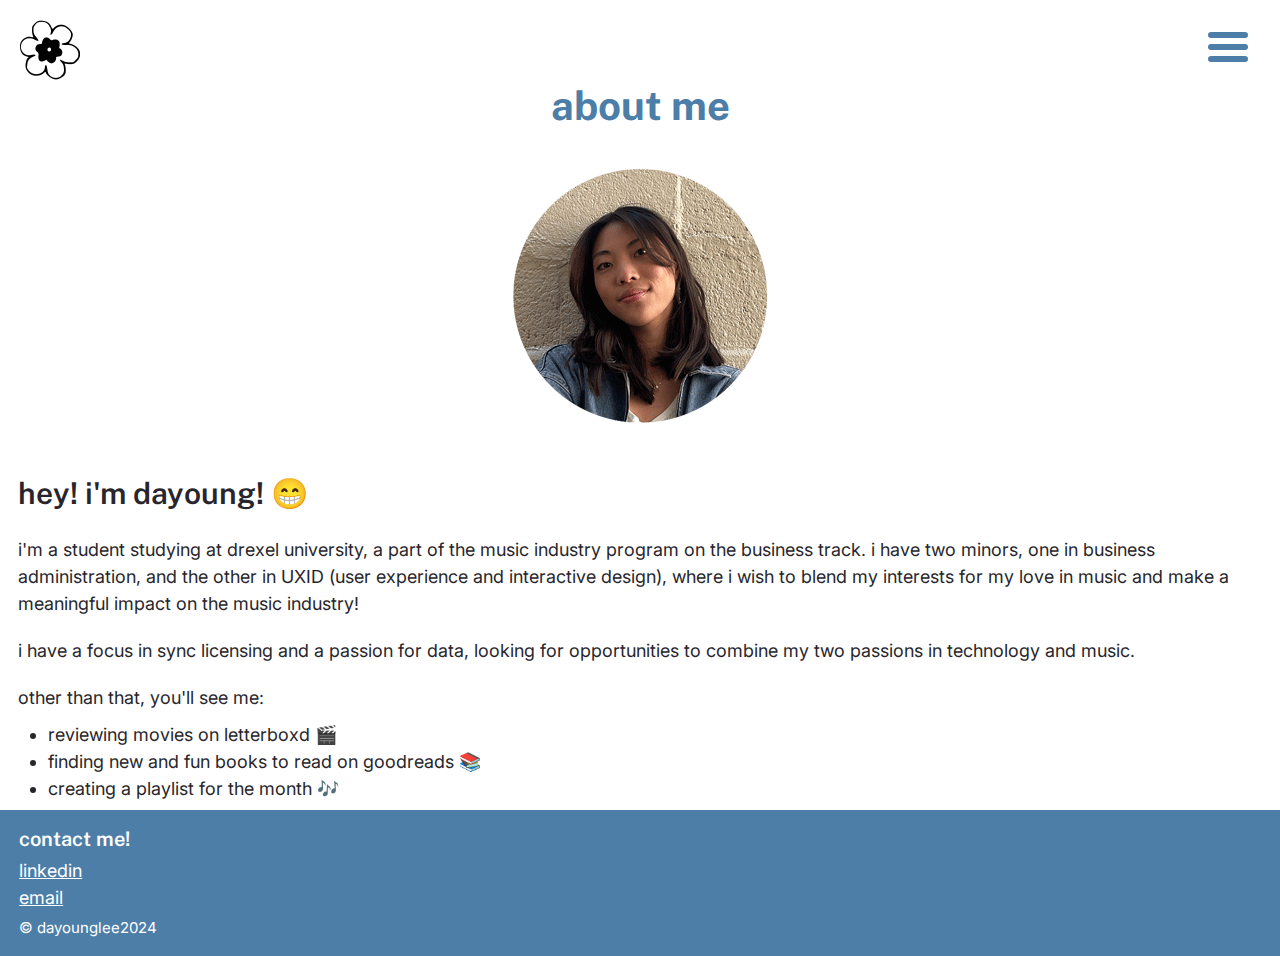
==== commit aa711f9b: "New Page and New Styles" ====
--- a/aboutme.html
+++ b/aboutme.html
@@ -2,6 +2,7 @@
 <html lang="en">
 <head>
  <meta charset="UTF-8">
+ <meta name="viewport" content="width=device-width, initial-scale=1.0">
  <title>about me</title>
  <link rel="normalize" href="styles/normalizesheet.css">
  <link rel="stylesheet" href="styles/stylesheet.css">
--- a/styles/stylesheet.css
+++ b/styles/stylesheet.css
@@ -28,13 +28,13 @@
     z-index: 1000;
 }
 .down-arrow{
-    font-size: 100px;
+    font-size: 70px;
     text-align: center;
-    line-height: 120%;
+    line-height: 90%;
     color: #28262C;
 }
 .logo img {
-    width: 80px;
+    width: 60px;
     height: auto;
     cursor: pointer;
 }
@@ -94,12 +94,14 @@
 
 nav ul, nav li{
     margin-bottom: 1rem;
+    line-height: 120%;
 }
 
 nav ul li a {
     color: #28262C;
     text-decoration: none;
     font-size: 30px;
+    line-height: 120%;
 }
 
 .nav-toggle:checked ~ nav{
@@ -129,25 +131,31 @@
     background-color: #4D7EA8;
     color: #ffffff;
     text-align: left;
-    padding: 3rem;
-    padding-bottom: 3rem;
+    padding: 1.2rem;
     position: sticky;
     width: 100%;
 }
 
 .footer .contact-me {
-    font-size: 25px;
-    line-height: 120%;
+    font-size: 20px;
     font-weight: 600;
     font-family: "PublicSans";
     color: #FFFFFF;
-
+    line-height: 100%;
+
+}
+
+.footer .contact-me-links{
+    line-height: 120%;
+    margin-top: 0.5rem;
+    margin-bottom: 0.5rem;
+    font-size: 15px;
 }
 
 .footer .contact-me-links a:link, .footer .contact-me-links a:visited{
     color: #ffffff;
-    font-size: 15px;
-    line-height: 120%;
+    font-size: 18px;
+    line-height: 150%;
     font-family: "Inter";
     display: block;
     font-weight: 400;
@@ -174,7 +182,7 @@
     font-weight: 500;
     font-family: "Inter";
     font-size: 18px;
-    line-height: 120%;
+    line-height: 150%;
 }
 
 u{
@@ -200,10 +208,9 @@
 
 .hihomepage {
     font-family: "PublicSans";
-    color: #4D7EA8;
-    font-size: 50px;
-    font-weight: 400;
-    line-height: 1;
+    color: #28262C;
+    font-size: 33px;
+    font-weight: 600;
     margin-top: 30px;
     padding: 5px;
 }
@@ -211,66 +218,70 @@
 .dayounghomepage {
     font-family: "PublicSans";
     color: #4D7EA8;
-    font-size: 50px;
+    font-size:33px;
     font-weight: 400;
     line-height: 1;
-    margin-top: 15px;
+    padding: 5px;
+}
+.dah-young{
+    font-family: "PublicSans";
+    color: #28262C;
+    font-size: 30px;
+    font-weight: 400;
+    line-height: 1;
     padding: 5px;
 }
 
 .dayoungbold{
     font-weight: 600;
-    font-family: "Inter";
-    font-size: 50px;
-    color: #4D7EA8;
-}
+    font-family: "PublicSans";
+    font-size: 32px;
+    color: #4D7EA8;
+}
+
 .body-content .introhomepage {
     color: #28262C;
-    font-size: 30px;
-    font-family: "Inter";
-    width: 700px;
-    padding: 10px;
+    font-size: 18px;
+    font-family: "Inter";
+    width: 350px;
+    padding: 0.3rem;
 }
 .homepage h3{
     color:#4D7EA8;
     font-size: 20px;
     font-family: "PublicSans";
-    line-height: 120%;
-    margin-top: 35px;
+    line-height: 110%;
+    margin-top: 30px;
     padding: 10px;
 }
 
 .btn-link{
     display: inline-block;
-    padding: 1rem 1.5rem;
+    padding: 0.5rem 1rem;
     background-color: #4D7EA8;
     border-radius:40px;
     text-align: center;
     cursor: pointer;
     text-decoration: none;
     color:#FFFFFF;
-    font-size: 30px;
-    margin-top: 1.5rem;
+    font-size: 16px;
+    margin-top: 0.5rem;
 }
 
 .myprojectsbtn-link{
-    display: inline-block;
-    padding: 1rem 1.5rem;
-    background-color: #4D7EA8;
-    border-radius:40px;
-    text-align: center;
     cursor: pointer;
-    text-decoration: none;
-    color:#FFFFFF;
-    font-size: 30px;
-    margin-top: 1.5rem;
+    text-decoration: underline;
+    color:#28262C;
+    font-size: 16px;
+    margin-top: 0.5rem;
+    padding:0.5rem
 }
 
 .about-me-image {
-    width: 500px;
+    width: 300px;
     height: auto;
-  display: block;
-  margin: auto;
+    display: block;
+    margin: auto;
 }
 
 .resume-content p,.resume-content ul, .resume-content li{
@@ -289,12 +300,6 @@
     font-size: 15px;
     line-height: 120%;
     font-style: italic;
-}
-.image-container{
-    position: absolute;
-    top: 80px;
-    left:700px;
-    padding: 20px;
 }
 
 .resume-content h1{
@@ -350,14 +355,14 @@
 }
 
 .moodify-content{
-    padding: 2rem;
+    padding: 1rem;
 }
 
 .moodify h1{
     font-family: "PublicSans";
     color: #4D7EA8;
-    font-size: 50px;
-    font-weight: 600;
+    font-size: 30px;
+    font-weight: 700;
     line-height: 110%;
     margin-top: 40px;
 }
@@ -366,8 +371,8 @@
     font-family: "Inter";
     color: #28262C;
     font-size: 23px;
-    font-weight: 800;
-    line-height: 200%;
+    font-weight: 700;
+    line-height: 150%;
 }
 
 .moodify-content ul, .moodify-content li, .moodify-content p{
@@ -375,51 +380,12 @@
     color: #28262C;
     font-style: normal;
     font-weight: 400;
-    font-size: 15px;
-    line-height: 120%;
-}
-
-.goodreads-content{
-    padding: 2rem;
-}
-
-.goodreadsbold{
-    font-weight: 600;
-    font-family: "Inter";
-    color:#28262C;
-    font-size: 15px;
-}
-.goodreads h1{
-    font-family: "PublicSans";
-    color: #4D7EA8;
-    font-size: 50px;
-    font-weight: 600;
-    line-height: 120%;
-    margin-top: 40px;
-}
-.goodreads h3{
-    font-family: "Inter";
-    color: #28262C;
-    font-size: 25px;
-    font-weight: 800;
-    line-height: 200%;
-}
-.goodreads-content ul, .goodreads-content li, .goodreads-content p{
-    font-family: "Inter";
-    color: #28262C;
-    font-weight: 400;
-    font-size: 15px;
-    line-height: 120%;
-}
-.TargetAudiencePicture{
-    width: 900px;
-    height: auto;
-    display: block;
-    margin: auto;
-}
-
-.GoodreadsLowFi1, .GoodreadsLowFi2 {
-    width: 900px;
+    font-size: 18px;
+    line-height: 150%;
+}
+
+.moodifywireframes{
+    width: 350px;
     height: auto;
     display: block;
     margin: auto;
@@ -427,11 +393,63 @@
     margin-bottom: 2rem;
 }
 
+.goodreads-content{
+    padding: 1rem;
+}
+
+.goodreadsbold{
+    font-weight: 600;
+    font-family: "Inter";
+    color:#28262C;
+    font-size: 15px;
+}
+.goodreads h1{
+    font-family: "PublicSans";
+    color: #4D7EA8;
+    font-size: 30px;
+    font-weight: 700;
+    line-height: 110%;
+    margin-top: 40px;
+}
+.goodreads h3{
+    font-family: "Inter";
+    color: #28262C;
+    font-size: 20px;
+    font-weight: 700;
+    line-height: 150%;
+}
+.goodreads-content ul, .goodreads-content li, .goodreads-content p{
+    font-family: "Inter";
+    color: #28262C;
+    font-style: normal;
+    font-weight: 400;
+    font-size: 18px;
+    line-height: 150%;
+}
+
+.TargetAudiencePicture{
+    display: block;
+    width: 350px;
+    height: auto;
+    margin-left: -0.4rem;
+    margin-top: 0.5rem;
+    margin-bottom: 1rem;
+}
+
+.GoodreadsLowFi1, .GoodreadsLowFi2 {
+    width: 350px;
+    height: auto;
+    display: block;
+    margin-left: -0.4rem;
+    margin-top: 0.5rem;
+    margin-bottom: 1rem;
+}
+
 .about-me h1{
     text-align: center;
     margin: 0;
     padding: 20px;
-    font-size: 55px;
+    font-size: 40px;
     font-family: "PublicSans";
     color: #4D7EA8;
     line-height: 110%;
@@ -442,20 +460,20 @@
     font-family: "Inter";
     margin: 0;
     padding: 10px;
-    font-size: 40px;
+    font-size: 30px;
     color:#28262C;
     margin-top: 10px;
     line-height: 110%;
 }
 
-.about-me p{
+.about-me-content p{
     text-align: left;
     margin: 0;
     padding: 10px;
-    font-size: 15px;
+    font-size: 18px;
     font-family: "Inter";
     color:#28262C;
-    line-height: 120%;
+    line-height: 150%;
 }
 
 .about-me-content ul, .about-me-content li{
@@ -463,27 +481,27 @@
     color: #28262C;
     font-style: normal;
     font-weight: 400;
-    font-size: 15px;
-    line-height: 120%;
+    font-size: 18px;
+    line-height: 150%;
 }
 
 .about-me-content{
-    padding: 2rem;
+    padding: 0.5rem;
 }
 
 .about-me-bold{
     font-weight: 600;
     font-family: "PublicSans";
     color:#28262C;
-    font-size: 40px;
+    font-size: 30px;
 }
 
 .body-content {
-    padding: 2rem;
+    padding: 1rem;
 }
 
 .myprojects {
-    padding: 2rem;
+    padding: 1rem;
 }
 
 .currentprojectpicture {
@@ -491,32 +509,36 @@
     margin: auto;
     margin-top: 1rem;
     margin-bottom: 2rem;
-    border: 3.5px solid #4D7EA8;
-    border-radius: 50px;
-    filter: blur(7px);
+    border: 2px solid #4D7EA8;
+    border-radius: 40px;
+    filter: blur(4px);
 }
 
 .goodreadsmockup-img {
     display: block;
-    margin-bottom: 3rem;
-    border: 3.5px solid #4D7EA8;
-    border-radius: 50px;
-    margin-top: 1rem;
+    margin-bottom:1rem;
+    border: 2px solid #4D7EA8;
+    border-radius: 40px;
+    margin-top: 0.5rem;
 }
 
 .moodifymockup-img {
     display: block;
-    margin-bottom: 3rem;
-    border: 3.5px solid #4D7EA8;
-    border-radius: 50px;
-    margin-top: 1rem;
+    margin-bottom: 1rem;
+    border: 2px solid #4D7EA8;
+    border-radius: 40px;
+    margin-top: 0.5rem;
+}
+
+.myprojects-content {
+    padding:1rem;
 }
 
 .myprojects h1{
     text-align: center;
     font-family: "PublicSans";
     color: #4D7EA8;
-    font-size: 55px;
+    font-size: 30px;
     margin: 0;
     line-height: 120%;
 }
@@ -525,55 +547,62 @@
     text-align: left;
     font-family: "PublicSans";
     color: #28262C;
+    font-size: 20px;
+    margin:0;
+    font-weight: 400;
+}
+
+.myprojects h2{
+    text-align: left;
+    font-family: "PublicSans";
+    color: #28262C;
+    font-weight: 500;
     font-size: 25px;
-    padding: 1rem;
-    margin:0;
-    font-weight: 400;
-}
-
-.myprojects h2{
-    text-align: left;
-    font-family: "PublicSans";
-    color: #28262C;
-    font-weight: 500;
-    font-size: 35px;
-    line-height: 120%;
-    padding: 1rem;
+    line-height: 250%;
     margin: 0;
     margin-top: 1rem;
     text-decoration: underline;
 }
 
+.my-projects-currentprojectpicture{
+    display: block;
+    margin-bottom: 1rem;
+    margin-top: 0.5rem;
+    border: 2px solid #4D7EA8;
+    border-radius: 40px;
+    filter: blur(4px);
+}
 .haveyaheardmockup-img {
     display: block;
     margin: auto;
     margin-bottom: 2rem;
-    border: 3.5px solid #4D7EA8;
-    border-radius: 50px;
-    margin-top: 2rem;
+    border: 2px solid #4D7EA8;
+    border-radius: 40px;
+    margin-top: 0.5rem;
 }
 .haveyaheard-content{
-    padding: 2rem;
+    padding: 1rem;
 }
 
 .haveyaheard h1{
     text-align: left;
     font-family: "PublicSans";
     color: #4D7EA8;
-    font-size: 50px;
-    margin: 0;
-    line-height: 120%;
-    font-weight: 600;
+    font-size: 30px;
+    margin: 0;
+    line-height: 110%;
+    font-weight: 700;
 }
 
 .haveyaheard h3{
     text-align: left;
     font-family: "Inter";
     color: #28262C;
-    font-weight: 800;
-    font-size: 25px;
-    line-height: 200%;
-}
+    font-size: 20px;
+    font-weight: 700;
+    line-height: 150%;
+}
+
 
 .haveyaheard h2{
     text-align: left;
@@ -589,7 +618,7 @@
     color: #28262C;
     font-style: normal;
     font-weight: 400;
-    font-size: 15px;
-    line-height: 120%;
-}
-
+    font-size: 18px;
+    line-height: 150%;
+}
+
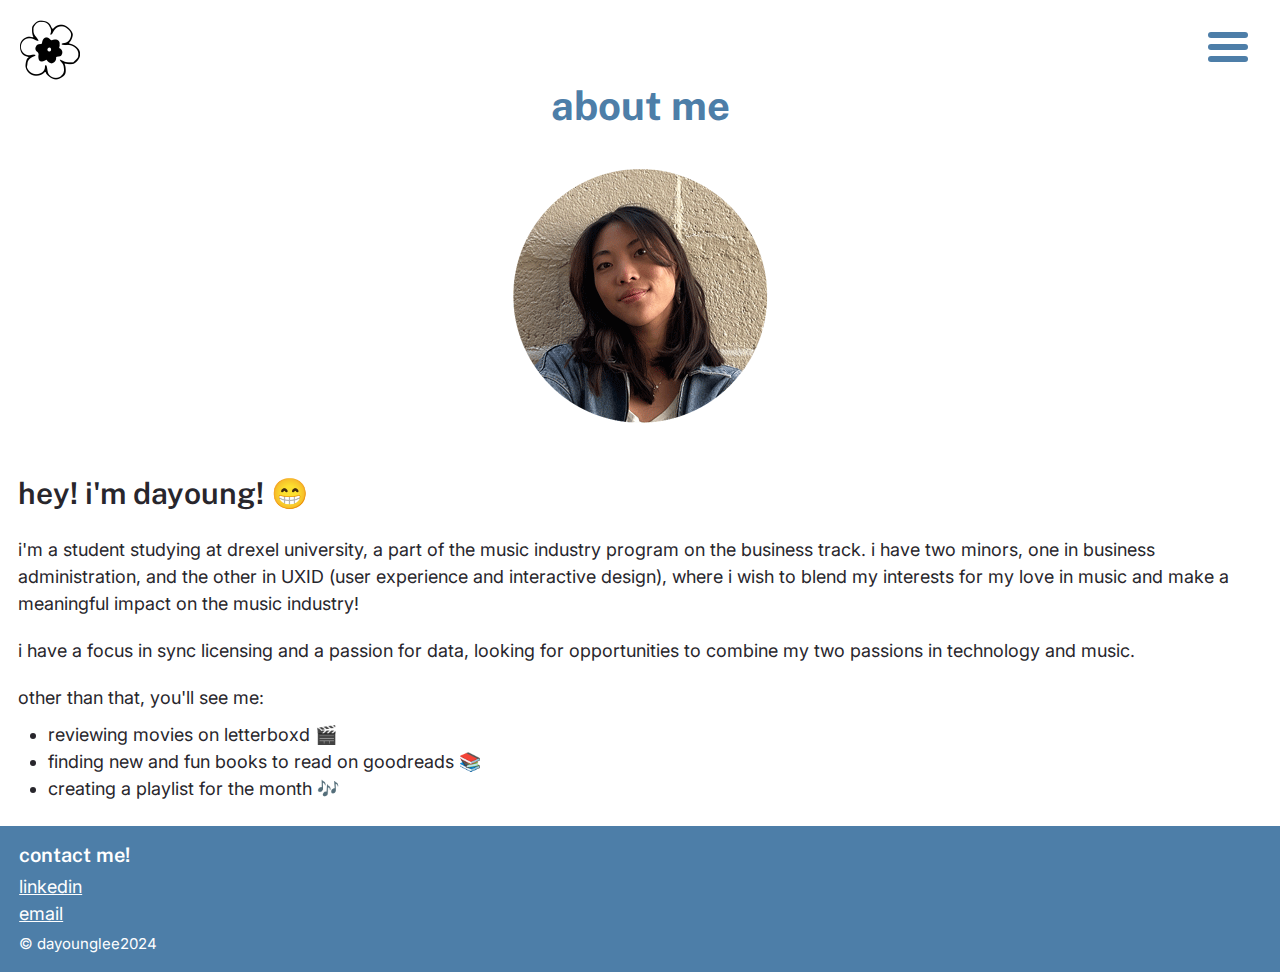
==== commit 3510270b: "Update style" ====
--- a/aboutme.html
+++ b/aboutme.html
@@ -40,7 +40,7 @@
 <p>i'm a student studying at drexel university, a part of the music industry program on the business track. i have two minors, one in business administration, and the other in UXID (user experience and interactive design), where i wish to blend my interests for my love in music and make a meaningful impact on the music industry!</p>
 <p>i have a focus in sync licensing and a passion for data, looking for opportunities to combine my two passions in technology and music.</p>
 <p>other than that, you'll see me:</p>
-<ul>
+<ul class="about-me-text">
     <li>reviewing movies on letterboxd &#127916;</li> 
     <li>finding new and fun books to read on goodreads &#128218;</li>
     <li>creating a playlist for the month &#127926;</li>
@@ -52,7 +52,7 @@
     <p class="contact-me">contact me!</p>
     <p class="contact-me-links">
         <a href="https://www.linkedin.com/in/dayoung-lee-/" target="_blank">linkedin</a>
-        <a href="mailto:dayounglee526@gmail.com">email</a>
+        <a href="mailto:dayounglee526@gmail.com" target="_blank">email</a>
     </p>
     <p class="footer-content">&copy; dayounglee2024</p>
 </footer>
--- a/styles/stylesheet.css
+++ b/styles/stylesheet.css
@@ -123,7 +123,7 @@
 a{
     font-family: "Inter";
     color: #4D7EA8;
-    font-size: 15px;
+    font-size: 18px;
     line-height: 120%;
 }
 
@@ -173,10 +173,6 @@
     font-family: "Inter";
 }
 
-:link{
-    color: #28262C;
-    font-family: "Inter";
-}
 
 b {
     font-weight: 500;
@@ -289,7 +285,7 @@
     color: #28262C;
     font-style: normal;
     font-weight: 400;
-    font-size: 15px;
+    font-size: 18px;
     line-height: 120%;
 }
 .resume-content .dates{
@@ -297,7 +293,7 @@
     color: #28262C;
     font-style: normal;
     font-weight: 400;
-    font-size: 15px;
+    font-size: 18px;
     line-height: 120%;
     font-style: italic;
 }
@@ -324,7 +320,7 @@
     margin: 0;
 }
 .resume-content{
-    padding: 2rem;
+    padding: 1rem;
 }
 
 .resumepage h4{
@@ -357,6 +353,7 @@
 .moodify-content{
     padding: 1rem;
 }
+
 
 .moodify h1{
     font-family: "PublicSans";
@@ -429,20 +426,16 @@
 
 .TargetAudiencePicture{
     display: block;
-    width: 350px;
-    height: auto;
-    margin-left: -0.4rem;
-    margin-top: 0.5rem;
-    margin-bottom: 1rem;
+    margin: auto;
+    margin-bottom: 1rem;
+    margin-top: 0.5rem;
 }
 
 .GoodreadsLowFi1, .GoodreadsLowFi2 {
-    width: 350px;
-    height: auto;
-    display: block;
-    margin-left: -0.4rem;
-    margin-top: 0.5rem;
-    margin-bottom: 1rem;
+    display: block;
+    margin: auto;
+    margin-bottom: 1rem;
+    margin-top: 0.5rem;
 }
 
 .about-me h1{
@@ -496,129 +489,175 @@
     font-size: 30px;
 }
 
+.about-me-text{
+    margin-bottom: 1rem;
+}
+
 .body-content {
     padding: 1rem;
 }
 
-.myprojects {
-    padding: 1rem;
-}
 
 .currentprojectpicture {
     display: block;
     margin: auto;
+    margin-bottom: 1rem;
+    border: 2px solid #4D7EA8;
+    border-radius: 40px;
+    margin-top: 0.5rem;
+}
+
+.goodreadsmockup-img {
+    display: block;
+    margin: auto;
+    margin-bottom: 1rem;
+    border: 2px solid #4D7EA8;
+    border-radius: 40px;
+    margin-top: 0.5rem;
+}
+
+.moodifymockup-img {
+    display: block;
+    margin: auto;
+    margin-bottom: 1rem;
+    border: 2px solid #4D7EA8;
+    border-radius: 40px;
+    margin-top: 0.5rem;
+}
+
+.my-projects-content {
+    padding:1rem;
+}
+
+.myprojects h1{
+    text-align: center;
+    font-family: "PublicSans";
+    color: #4D7EA8;
+    font-size: 30px;
+    margin: 0;
+    line-height: 120%;
+}
+
+.myprojects h3 {
+    text-align: left;
+    font-family: "PublicSans";
+    color: #28262C;
+    font-size: 20px;
+    margin:0;
+    font-weight: 400;
+}
+
+.myprojects h2{
+    text-align: left;
+    font-family: "PublicSans";
+    color: #28262C;
+    font-weight: 500;
+    font-size: 25px;
+    line-height: 250%;
+    margin: 0;
     margin-top: 1rem;
+    text-decoration: underline;
+}
+
+.my-projects-currentprojectpicture{
+    display: block;
+    margin: auto;
+    margin-bottom: 1rem;
+    border: 2px solid #4D7EA8;
+    border-radius: 40px;
+    margin-top: 0.5rem;
+}
+.haveyaheardmockup-img {
+    display: block;
+    margin: auto;
     margin-bottom: 2rem;
     border: 2px solid #4D7EA8;
     border-radius: 40px;
-    filter: blur(4px);
-}
-
-.goodreadsmockup-img {
-    display: block;
-    margin-bottom:1rem;
-    border: 2px solid #4D7EA8;
-    border-radius: 40px;
-    margin-top: 0.5rem;
-}
-
-.moodifymockup-img {
-    display: block;
-    margin-bottom: 1rem;
-    border: 2px solid #4D7EA8;
-    border-radius: 40px;
-    margin-top: 0.5rem;
-}
-
-.myprojects-content {
-    padding:1rem;
-}
-
-.myprojects h1{
-    text-align: center;
-    font-family: "PublicSans";
-    color: #4D7EA8;
-    font-size: 30px;
-    margin: 0;
-    line-height: 120%;
-}
-
-.myprojects h3 {
-    text-align: left;
-    font-family: "PublicSans";
-    color: #28262C;
-    font-size: 20px;
-    margin:0;
-    font-weight: 400;
-}
-
-.myprojects h2{
-    text-align: left;
-    font-family: "PublicSans";
+    margin-top: 0.5rem;
+}
+.haveyaheard-content{
+    padding: 1rem;
+}
+
+.haveyaheard h1{
+    text-align: left;
+    font-family: "PublicSans";
+    color: #4D7EA8;
+    font-size: 30px;
+    margin: 0;
+    line-height: 110%;
+    font-weight: 700;
+}
+
+.haveyaheard h3{
+    text-align: left;
+    font-family: "Inter";
+    color: #28262C;
+    font-size: 20px;
+    font-weight: 700;
+    line-height: 150%;
+}
+
+
+.haveyaheard h2{
+    text-align: left;
+    font-family: "Inter";
     color: #28262C;
     font-weight: 500;
     font-size: 25px;
-    line-height: 250%;
-    margin: 0;
+    line-height: 120%;
+}
+
+.haveyaheard ul, .haveyaheard li, .haveyaheard p{
+    font-family: "Inter";
+    color: #28262C;
+    font-style: normal;
+    font-weight: 400;
+    font-size: 18px;
+    line-height: 150%;
+}
+
+.currentproject{
+    padding: 1rem;
+}
+.currentproject h1{
+    text-align: left;
+    font-family: "PublicSans";
+    color: #4D7EA8;
+    font-size: 30px;
+    margin: 0;
+    line-height: 110%;
+    font-weight: 700;
     margin-top: 1rem;
-    text-decoration: underline;
-}
-
-.my-projects-currentprojectpicture{
-    display: block;
-    margin-bottom: 1rem;
-    margin-top: 0.5rem;
-    border: 2px solid #4D7EA8;
-    border-radius: 40px;
-    filter: blur(4px);
-}
-.haveyaheardmockup-img {
-    display: block;
-    margin: auto;
-    margin-bottom: 2rem;
-    border: 2px solid #4D7EA8;
-    border-radius: 40px;
-    margin-top: 0.5rem;
-}
-.haveyaheard-content{
-    padding: 1rem;
-}
-
-.haveyaheard h1{
-    text-align: left;
-    font-family: "PublicSans";
-    color: #4D7EA8;
-    font-size: 30px;
-    margin: 0;
-    line-height: 110%;
-    font-weight: 700;
-}
-
-.haveyaheard h3{
-    text-align: left;
-    font-family: "Inter";
-    color: #28262C;
-    font-size: 20px;
-    font-weight: 700;
-    line-height: 150%;
-}
-
-
-.haveyaheard h2{
-    text-align: left;
-    font-family: "Inter";
-    color: #28262C;
-    font-weight: 500;
-    font-size: 25px;
-    line-height: 120%;
-}
-
-.haveyaheard ul, .haveyaheard li, .haveyaheard p{
-    font-family: "Inter";
-    color: #28262C;
-    font-style: normal;
-    font-weight: 400;
-    font-size: 18px;
-    line-height: 150%;
-}
-
+}
+.currentproject h3{
+    text-align: left;
+    font-family: "Inter";
+    color: #28262C;
+    font-size: 20px;
+    font-weight: 700;
+    line-height: 150%;
+}
+
+.currentproject .researchquestion{
+    text-align: left;
+    font-family: "Inter";
+    color: #4D7EA8;
+    font-size: 21px;
+    margin-top: 1rem;
+    margin-bottom: 1rem;
+    font-weight: 700;
+    line-height: 150%;
+    border: 1px solid #4D7EA8;
+    border-radius: 50px;
+    padding: 1.5rem;
+    display: inline-block;
+}
+.currentproject ul, .currentproject li, .currentproject p{
+    font-family: "Inter";
+    color: #28262C;
+    font-style: normal;
+    font-weight: 400;
+    font-size: 18px;
+    line-height: 150%;
+}
